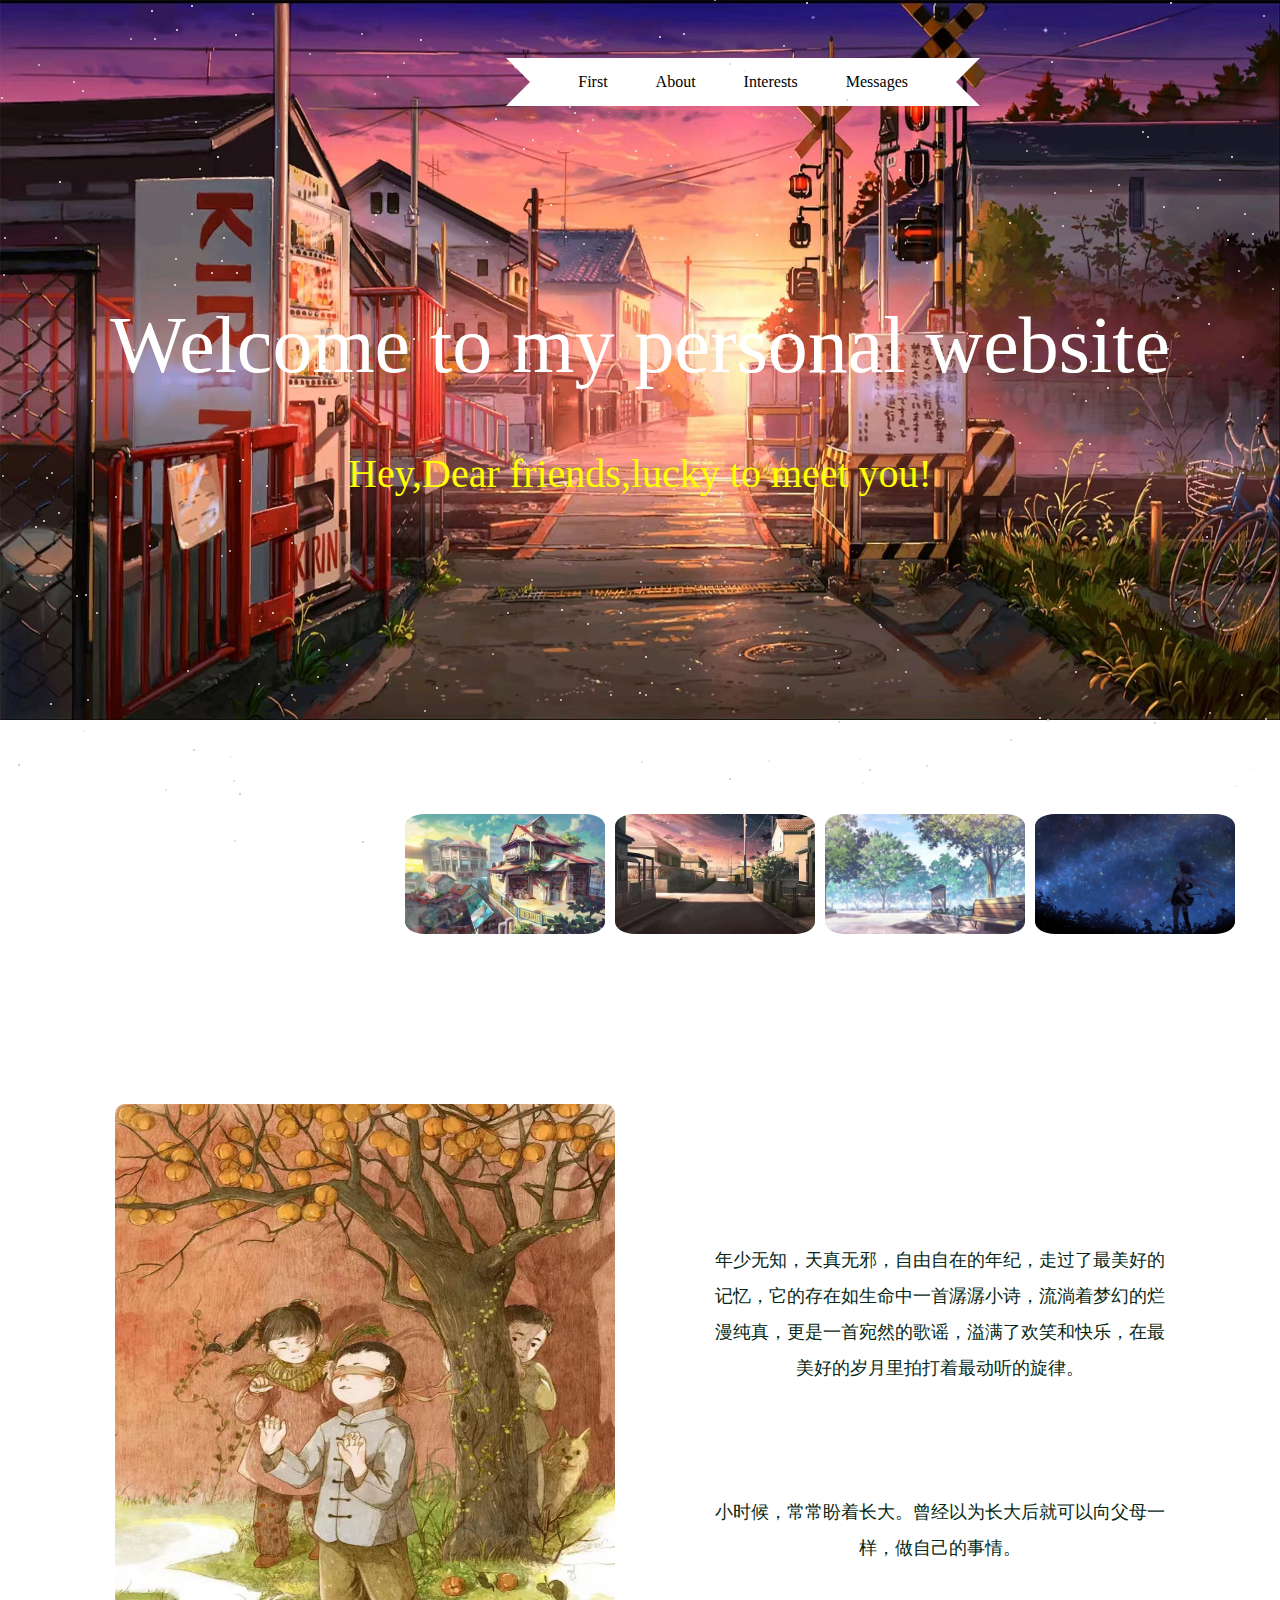
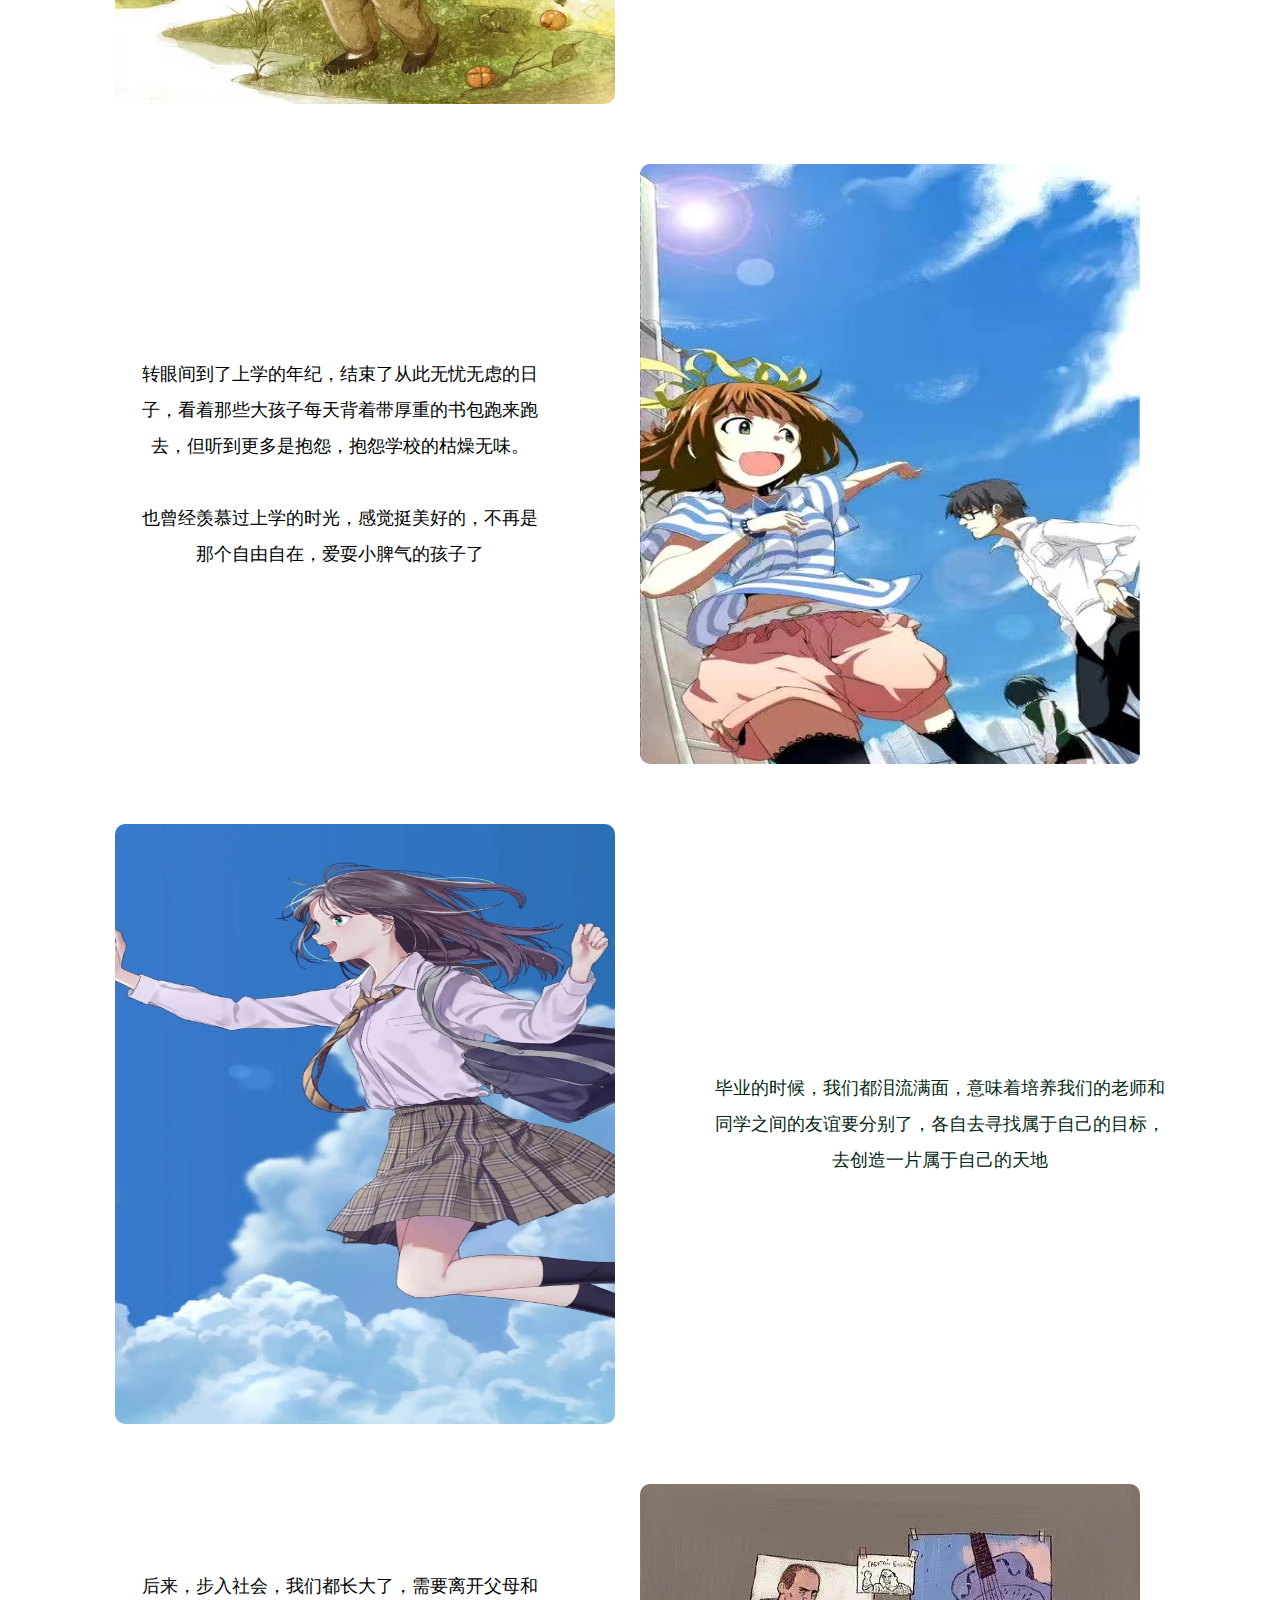
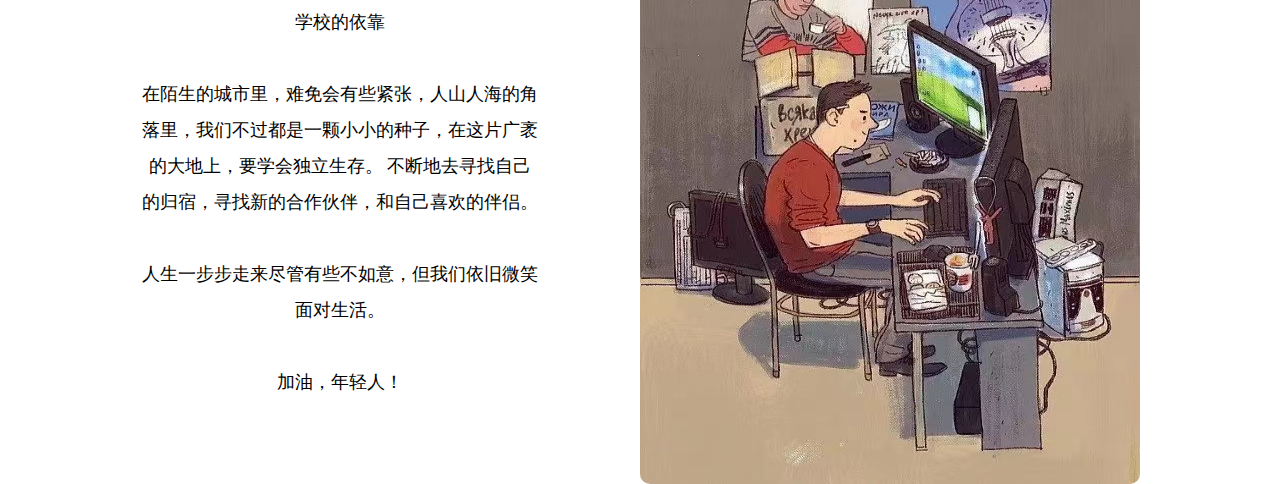
==== index.html @ cfc730e9 "Add files via upload" ====
<!DOCTYPE html>
<head>
    <title></title>
    <link rel="stylesheet" href="css/index.css">
</head>
<body>
    <div class="home">
        <div class="content">
            <div class="stars"></div>
            <img class="bgc" src="picture/20230530131914.jpg" width="100%" alt="">
            <h3 class="title">Welcome to my personal website</h3>
            <h3 class="titles">Hey,Dear friends,lucky to meet you!</h3>
            <img class="icon" src="picture/20230530132121.jpg" alt="">
            <div class='ribbon'>
                <a href='./index.html'><span>First</span></a>
                <a href='./about.html'><span>About</span></a>
                <a href='./hobbies.html'><span>Interests</span></a>
		    <a href='./message.html'><span>Messages</span></a>
            </div>

        </div>
        <div class="icons">
            <div class="icons_items">
                <img class="icons_items_imgs" src="picture/20230530131941.jpg" alt="">
                <span></span>
            </div>
            <div class="icons_items">
                <img class="icons_items_imgs" src="picture/20230530132030.jpg" alt="">
                <span></span>
            </div>
            <div class="icons_items">
                <img class="icons_items_imgs" src="picture/20230530131930.jpg" alt="">
                <span></span>
            </div>
            <div class="icons_items">
                <img  class="icons_items_imgs" src="picture/20230530132153.jpg" alt="">
                <span></span>
            </div>
        </div>
        <div class="introduce">
            <div class="introduce_item">
                <img class="introduce_item_img" src="picture/20230530135242.jpg" alt="">
                <span class="introduce_item_title">
                    年少无知，天真无邪，自由自在的年纪，走过了最美好的记忆，它的存在如生命中一首潺潺小诗，流淌着梦幻的烂漫纯真，更是一首宛然的歌谣，溢满了欢笑和快乐，在最美好的岁月里拍打着最动听的旋律。<br><br>
                    <br><br>
                  小时候，常常盼着长大。曾经以为长大后就可以向父母一样，做自己的事情。  
                </span>
              
            </div>
            <div class="introduce_item">

                <span class="introduce_item_titles">转眼间到了上学的年纪，结束了从此无忧无虑的日子，看着那些大孩子每天背着带厚重的书包跑来跑去，但听到更多是抱怨，抱怨学校的枯燥无味。
                    <br><br>也曾经羡慕过上学的时光，感觉挺美好的，不再是那个自由自在，爱耍小脾气的孩子了
                </span>
                <img class="introduce_item_img" src="picture/20230530135217.jpg" alt="">
            </div>
            <div class="introduce_item">
                <img class="introduce_item_img" src="picture/20230530135231.jpg" alt="">
                <span class="introduce_item_title">毕业的时候，我们都泪流满面，意味着培养我们的老师和同学之间的友谊要分别了，各自去寻找属于自己的目标，去创造一片属于自己的天地</span>
            </div>
            <div class="introduce_item">
                <span class="introduce_item_titles">后来，步入社会，我们都长大了，需要离开父母和学校的依靠<br><br>
 					在陌生的城市里，难免会有些紧张，人山人海的角落里，我们不过都是一颗小小的种子，在这片广袤的大地上，要学会独立生存。
					不断地去寻找自己的归宿，寻找新的合作伙伴，和自己喜欢的伴侣。<br><br>人生一步步走来尽管有些不如意，但我们依旧微笑面对生活。<br><br>加油，年轻人！

                    
                </span>
                <img class="introduce_item_img" src="picture/20230530145506.jpg" alt="">
            </div>
        </div>
        <!-- <audio autoplay="autoplay" id="audio" loop="loop">
                <source src="./video/music.mp3" type="audio/MP3">
               
        </audio>
        <img class="music_img" src="" alt="picture/20230530132121.jpg"> -->
    </div>

</body>
<!-- <script>
    let mucics = document.getElementById('audio')
    document.body.addEventListener('mousemove', function() {
        setTimeout(() => {
            mucics.play();
        }, 2000);
    }, false);
</script> -->

</html>
---- css/index.css ----
* {
    margin: 0;
    padding: 0
}

.home {
    height: 100%;
    overflow: hidden;
}

.content {
    perspective: 340px;
    width: 100%;
    position: relative;
}

h1 {
    color: white;
    text-align: center;
}

span {
    display: block;
    text-align: center;
}

.stars {
    position: absolute;
    top: 50%;
    left: 50%;
    width: 2px;
    height: 2px;
    z-index: 999;
    border-radius: 50%;
    box-shadow: -447px 387px #c4c4c4, -401px 118px #fafafa, -109px 217px #d9d9d9, -680px -436px #e3e3e3, 514px 360px #cccccc, -708px 298px #e8e8e8, -696px -270px #ededed, 116px -128px #f7f7f7, 179px 35px white, -404px -90px whitesmoke, -331px -309px #c4c4c4, -363px -24px #d1d1d1, 277px 416px #fafafa, -145px -244px whitesmoke, 123px 62px #d4d4d4, -407px 418px #d9d9d9, 535px 237px #d9d9d9, -466px -78px #f7f7f7, 257px 287px #dedede, 327px -398px #e0e0e0, -602px -38px #c2c2c2, 128px 398px #e6e6e6, 274px -446px #d1d1d1, -602px -298px #c7c7c7, 526px -5px #c4c4c4, -90px -158px #fcfcfc, 5px 294px whitesmoke, -633px 229px #c4c4c4, -475px 427px #dedede, 586px -453px #f2f2f2, 180px -432px #c7c7c7, -637px -88px #cfcfcf, -453px 308px #d6d6d6, -111px 1px #d9d9d9, 573px -450px #ededed, 198px 300px #d6d6d6, -355px 166px #dedede, -715px 13px #e3e3e3, 262px -104px #d1d1d1, 147px 325px #dbdbdb, 1px 399px #dbdbdb, 286px -100px white, 43px -329px #e8e8e8, 617px 55px #d9d9d9, -168px -392px #cccccc, 84px 219px #c9c9c9, 507px -226px #d9d9d9, -327px -70px #e6e6e6, 386px -212px #c4c4c4, -717px 4px #cfcfcf, 502px -231px #e3e3e3, 302px 56px #ededed, 649px 341px #c7c7c7, 569px 350px #c9c9c9, 516px -31px #e6e6e6, 689px 447px #c2c2c2, 591px -206px #fafafa, 422px -137px #e6e6e6, -510px -324px #cccccc, -649px 287px #c2c2c2, -194px -48px #f7f7f7, -279px -329px #d1d1d1, -406px 478px #dbdbdb, -735px -87px #c9c9c9, 30px -197px #dedede, -564px 233px #e6e6e6, -486px -324px #ededed, -54px -7px #ededed, -441px -194px #e3e3e3, -133px -95px #e0e0e0, -722px -73px #d6d6d6, 595px 423px #ededed, 568px -39px #ededed, 370px 377px #d1d1d1, -419px -102px #fcfcfc, -450px 109px #c4c4c4, -57px -119px #d1d1d1, -582px 150px #e6e6e6, 206px -263px #cfcfcf, 582px -461px #c9c9c9, -268px -141px #d9d9d9, -148px 291px #c7c7c7, 254px -179px #c9c9c9, 725px 424px #f0f0f0, 391px -150px #ebebeb, 89px -299px #d4d4d4, 170px 1px #c9c9c9, 243px 209px #c7c7c7, 27px 460px #c9c9c9, -465px -380px #d4d4d4, 530px -360px whitesmoke, -626px 53px #e0e0e0, 706px 218px #d9d9d9, 40px -82px #cccccc, -5px -212px #e6e6e6, -742px 33px #ebebeb, -714px 478px #e0e0e0, -585px -125px #cccccc, -216px 348px #cfcfcf, 601px 332px #ededed, 344px -88px #c4c4c4, 659px -22px #d1d1d1, -411px 188px #d6d6d6, -423px -206px #fcfcfc, -359px -136px #cfcfcf, 612px 406px whitesmoke, 725px 96px whitesmoke, 363px -446px white, -204px 325px #c9c9c9, 740px 176px #fafafa, -489px -352px white, -638px 64px #dbdbdb, 537px -65px #dbdbdb, 151px -32px #ebebeb, 681px 212px #fcfcfc, 604px -149px #e6e6e6, -542px -398px #c4c4c4, -707px 66px whitesmoke, -381px 258px #cfcfcf, -30px 332px #d6d6d6, 512px -381px #c9c9c9, 195px 288px #cccccc, -278px 479px #c7c7c7, 27px -208px #d6d6d6, -288px 15px white, -680px 248px #dedede, 433px 31px #c9c9c9, 150px -206px #d4d4d4, -79px 247px white, -594px 115px #e0e0e0, 99px 292px #e0e0e0, 673px -269px #dedede, -257px -64px #d1d1d1, 449px 81px #f2f2f2, 18px -99px #d1d1d1, -694px 415px #f7f7f7, 240px 264px #e0e0e0, 450px -172px white, 383px 7px #e8e8e8, 338px -73px #c9c9c9, 291px -19px #ebebeb, 659px 137px #d1d1d1, 602px -6px #fcfcfc, 554px 249px #ebebeb, 625px 356px #d9d9d9, 579px -183px #d6d6d6, -20px 250px white, -401px 431px #c4c4c4, -645px -232px #cccccc, -265px -148px white, 553px 258px #d1d1d1, 166px -360px #ebebeb, 719px 51px #ededed, 612px -129px #ebebeb, -465px -104px #f2f2f2, -154px -121px #d9d9d9, -1px 330px #f2f2f2, -666px 248px #f7f7f7, -720px 264px #ededed, 148px -365px #e6e6e6, -388px -349px #c4c4c4, 128px -88px #e3e3e3, -683px -274px #fafafa, -341px 41px #c9c9c9, -59px -471px #f0f0f0, -3px -427px #c2c2c2, 418px 167px #d6d6d6, 343px 247px #c7c7c7, 623px -347px #d1d1d1, 716px -217px white, 243px -409px whitesmoke, -75px -126px #d6d6d6, -730px -91px #c9c9c9, -210px -397px #cfcfcf, -349px 180px #c9c9c9, -567px -281px #e0e0e0, -460px 381px #fcfcfc, -310px -22px #ededed, 450px -1px #dbdbdb, -405px -328px #e3e3e3, 5px 332px #d6d6d6, -294px 302px #fcfcfc, -398px 97px whitesmoke, -696px 325px #cfcfcf, -589px 110px #d6d6d6, 353px -411px #dbdbdb, -697px -318px #ebebeb, -114px -72px #f0f0f0, 259px -193px #fcfcfc, 60px 26px #e6e6e6, -63px -232px white, 205px -372px #f7f7f7, -464px -333px #f2f2f2, -374px 123px white, -377px -386px #c7c7c7, -80px 337px #cccccc, 478px -178px #dbdbdb, 222px 420px #ebebeb, -707px 99px #c4c4c4, 716px -132px #fafafa, -253px -286px #e3e3e3, 646px 178px #f0f0f0, 201px 24px #d1d1d1, 178px -58px #c7c7c7, -557px 368px #ededed, 0px 219px #d9d9d9, -266px -269px #cccccc, 242px -197px #c9c9c9, -419px 193px #c2c2c2, -47px 91px #c7c7c7, -109px 75px #c2c2c2, -146px -453px #d6d6d6, 671px -350px #f2f2f2, 421px -91px #d9d9d9, 738px 19px #ededed, -316px -155px #dedede, 419px 244px #fcfcfc, -278px -418px #d6d6d6, -581px -181px #fcfcfc, 139px 264px #d9d9d9, 691px -11px #ebebeb, -622px 402px #c2c2c2, 219px 396px #f0f0f0, -149px -423px white, -716px -78px #d9d9d9, -590px 341px #e6e6e6, -208px 79px #d6d6d6, -227px -24px #f7f7f7, 239px 262px #d1d1d1, 740px 443px #f7f7f7, 509px 134px #d6d6d6, -555px 232px #e8e8e8, -67px -427px #cfcfcf, -368px 250px #f7f7f7, 715px -415px #fafafa, 411px -301px #f0f0f0, -322px 287px #d9d9d9, -429px -90px #f2f2f2, -327px -387px #f0f0f0, -491px 183px #c2c2c2, -133px 250px #d4d4d4, 538px 139px #e3e3e3, -417px -125px #f0f0f0, 653px -351px #e6e6e6, -549px 38px #d4d4d4, 602px 110px whitesmoke, 415px 105px #e0e0e0, -733px -371px #cfcfcf, 286px 403px #d4d4d4, 11px 320px #c4c4c4, -597px 158px whitesmoke, 716px -350px whitesmoke, 321px 67px #fafafa, -237px -300px #cfcfcf, 74px 152px #c9c9c9, 587px -123px #fcfcfc, 699px -332px whitesmoke, 399px 355px #f7f7f7, -323px 314px #dbdbdb, 89px 416px #c7c7c7, 445px 38px #e3e3e3, 572px 122px #c4c4c4, -258px 372px white, 49px 306px #d9d9d9, 437px -35px #dedede, 566px 174px #f2f2f2, 732px -299px whitesmoke, -410px 394px #ededed, 131px -415px white, 19px -326px #e8e8e8, -700px -188px #d1d1d1, 96px -1px #e0e0e0, -328px -396px #f0f0f0, -117px -214px #fcfcfc, -53px 261px #ebebeb, 80px 134px #d6d6d6, -364px -216px white, -636px -125px #dbdbdb, -639px -265px #e3e3e3, 208px 98px #c7c7c7, 172px 467px #e0e0e0, 435px 309px #e3e3e3, 194px -259px #f0f0f0, 209px -186px #c9c9c9, -312px 418px #fafafa, 229px 407px #c9c9c9, -449px -357px #fafafa, 674px 121px #e8e8e8, 608px -429px #ebebeb, -431px -428px #cfcfcf, 105px 462px #e3e3e3, -179px -372px #e3e3e3, 143px -317px #d6d6d6, -449px -149px #fafafa, -544px 250px #dedede, -220px -323px whitesmoke, 658px 8px whitesmoke, -656px -244px #e8e8e8, 347px 11px whitesmoke, 694px -230px #f7f7f7, -317px 1px #c4c4c4, 28px 23px #fcfcfc, -382px 321px #dbdbdb, 632px -74px #c4c4c4, 154px -245px #c2c2c2, -553px 337px #d6d6d6, -48px -243px #d1d1d1, 92px -391px #cccccc, -71px -256px #cfcfcf, -372px 57px #d9d9d9, 369px -140px #fcfcfc, 675px 81px #c2c2c2, -663px 254px #cccccc, 703px -203px #ededed, 74px -363px #c2c2c2, 643px -458px #d1d1d1, 198px 359px #cccccc, 265px 309px #d4d4d4, -353px -368px #e8e8e8, -465px 439px whitesmoke, 693px 360px #c9c9c9, 634px -397px #d1d1d1, 467px 25px whitesmoke, -558px -272px #e6e6e6, 671px 69px #dbdbdb, 407px 357px #cfcfcf, 379px 80px white, 10px -203px #c9c9c9, 104px -292px #f0f0f0, -667px -29px #d1d1d1, 557px -155px #e6e6e6, -505px 115px #cfcfcf, -605px 164px #f2f2f2, -108px -223px #e0e0e0, 523px -156px #ebebeb, 691px 230px white, -507px -13px #d1d1d1, -349px 332px #dedede, 520px 266px whitesmoke, -66px -250px #e6e6e6, -496px -449px #ebebeb, 414px -170px #dedede, -649px 230px #ebebeb, 598px -92px #c7c7c7, -638px 113px #c2c2c2, 151px 363px #f7f7f7, -445px -241px #f0f0f0, 527px -14px #dedede, 203px -61px #cfcfcf, -716px -284px #ebebeb, -525px 134px #c2c2c2;
    animation: fly 15s linear infinite;
    transform-style: preserve-3d;
}

.stars:before,
.stars:after {
    content: "";
    position: absolute;
    width: inherit;
    height: inherit;
    box-shadow: inherit;
}

.stars:before {
    transform: translateZ(-300px);
    opacity: .6;
}

.stars:after {
    transform: translateZ(-600px);
    opacity: .4;
}

@keyframes fly {
    from {
        transform: translateZ(0px);
        opacity: .6;
    }
    to {
        transform: translateZ(200px);
        opacity: .8;
    }
}

.title {
    position: absolute;
    display: flex;
    justify-content: center;
    left: 0;
    right: 0;
    top: 300px;
    margin: auto;
    bottom: 0;
    color: #fff;
    font-size: 80px;
    font-weight: 500;
}

.titles {
    position: absolute;
    display: flex;
    justify-content: center;
    left: 0;
    right: 0;
    top: 450px;
    margin: auto;
    bottom: 0;
    color: #ff0;
    font-size: 40px;
    font-weight: 500;
}

.icon {
    width: 15px;
    height: 15px;
    padding: 5px;
    border: 2px solid #fff;
    border-radius: 100%;
    position: absolute;
    bottom: 50px;
    animation: downs 2s linear infinite;
}

@keyframes downs {
    from {
        transform: translatey(0px);
        opacity: .6;
    }
    to {
        transform: translatey(30px);
        opacity: .8;
    }
}

.ribbon {
    display: flex;
    justify-content: center;
    position: absolute;
    right: 300px;
    top: 50px;
    margin: auto;
}

.ribbon:after,
.ribbon:before {
    margin-top: 0.5em;
    content: "";
    display: flex;
    ;
    border: 1.5em solid #fff;
}

.ribbon:after {
    border-right-color: transparent;
}

.ribbon:before {
    border-left-color: transparent;
}

.ribbon a:link,
.ribbon a:visited {
    color: #000;
    text-decoration: none;
    height: 3.5em;
    overflow: hidden;
}

.ribbon span {
    background: #fff;
    display: inline-block;
    line-height: 3em;
    padding: 0 1.5em;
    margin-top: 0.5em;
    position: relative;
    -webkit-transition: background-color 0.2s, margin-top 0.2s;
    /* Saf3.2+, Chrome */
    -moz-transition: background-color 0.2s, margin-top 0.2s;
    /* FF4+ */
    -ms-transition: background-color 0.2s, margin-top 0.2s;
    /* IE10 */
    -o-transition: background-color 0.2s, margin-top 0.2s;
    /* Opera 10.5+ */
    transition: background-color 0.2s, margin-top 0.2s;
}

.ribbon a:hover span {
    background: #FFD204;
    margin-top: 0;
}

.ribbon span:before {
    content: "";
    position: absolute;
    top: 3em;
    left: 0;
    border-right: 0.5em solid #9B8651;
    border-bottom: 0.5em solid #fff;
}

.ribbon span:after {
    content: "";
    position: absolute;
    top: 3em;
    right: 0;
    border-left: 0.5em solid #9B8651;
    border-bottom: 0.5em solid #fff;
}

.introduce {
    display: flex;
    flex-direction: column;
}

.introduce_item {
    display: flex;
    justify-content: center;
    margin-top: 60px;
}

.introduce_item_img {
    width: 500px;
    height: 600px;
    border-radius: 10px;

}

.introduce_item_title {
    color: rgb(5, 39, 20);
    width: 450px;
    font-size: 18px;
    line-height: 36px;
    align-self: center;
    padding-left: 100px;
}

.introduce_item_titles {
    width: 400px;
    font-size: 18px;
    line-height: 36px;
    align-self: center;
    padding-right: 100px;
}

audio {
    position: fixed;
    bottom: 50px;
    right: 0;
}

.music_img {
    position: fixed;
    bottom: 50px;
    right: 50px;
    width: 40px;
    height: 30px;
    animation: muscis 5s linear infinite;
}

@keyframes muscis {
    from {
        transform: rotate (0deg);
        opacity: .6;
    }
    to {
        transform: rotate(360deg);
        opacity: .8;
    }
}

.icons {
    display: flex;
    justify-content: space-between;
    padding: 10px 400px;
    box-sizing: border-box;
    overflow: hidden;
}

.icons_items {
    display: flex;
    flex-direction: column;
    font-size: 20px;
    margin-top: 80px;
    margin-left: 5px;
    margin-right: 5px;
    width: 200px;
    height: 220px;
    
}

.icons_items_imgs {
    border-radius: 10%;
    width: 200px;
    height: 120px;
    margin-bottom: 30px;
}
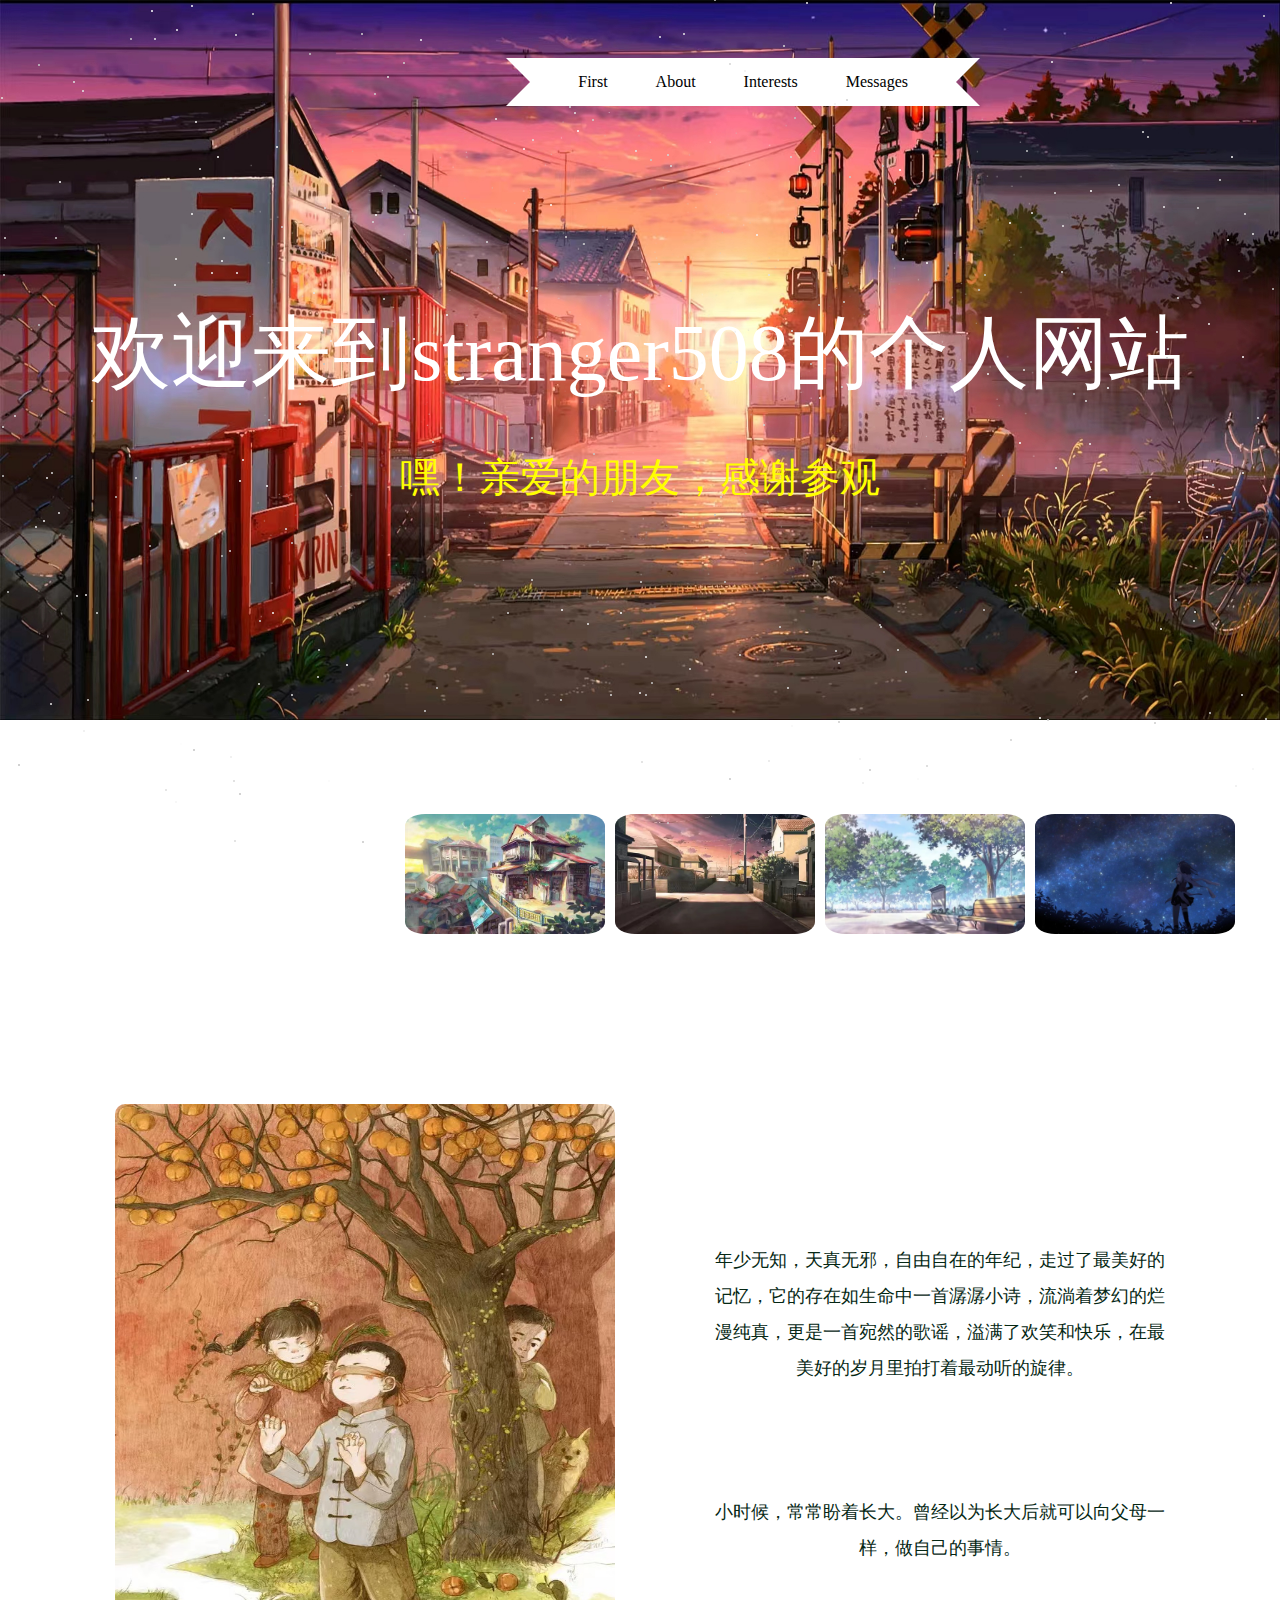
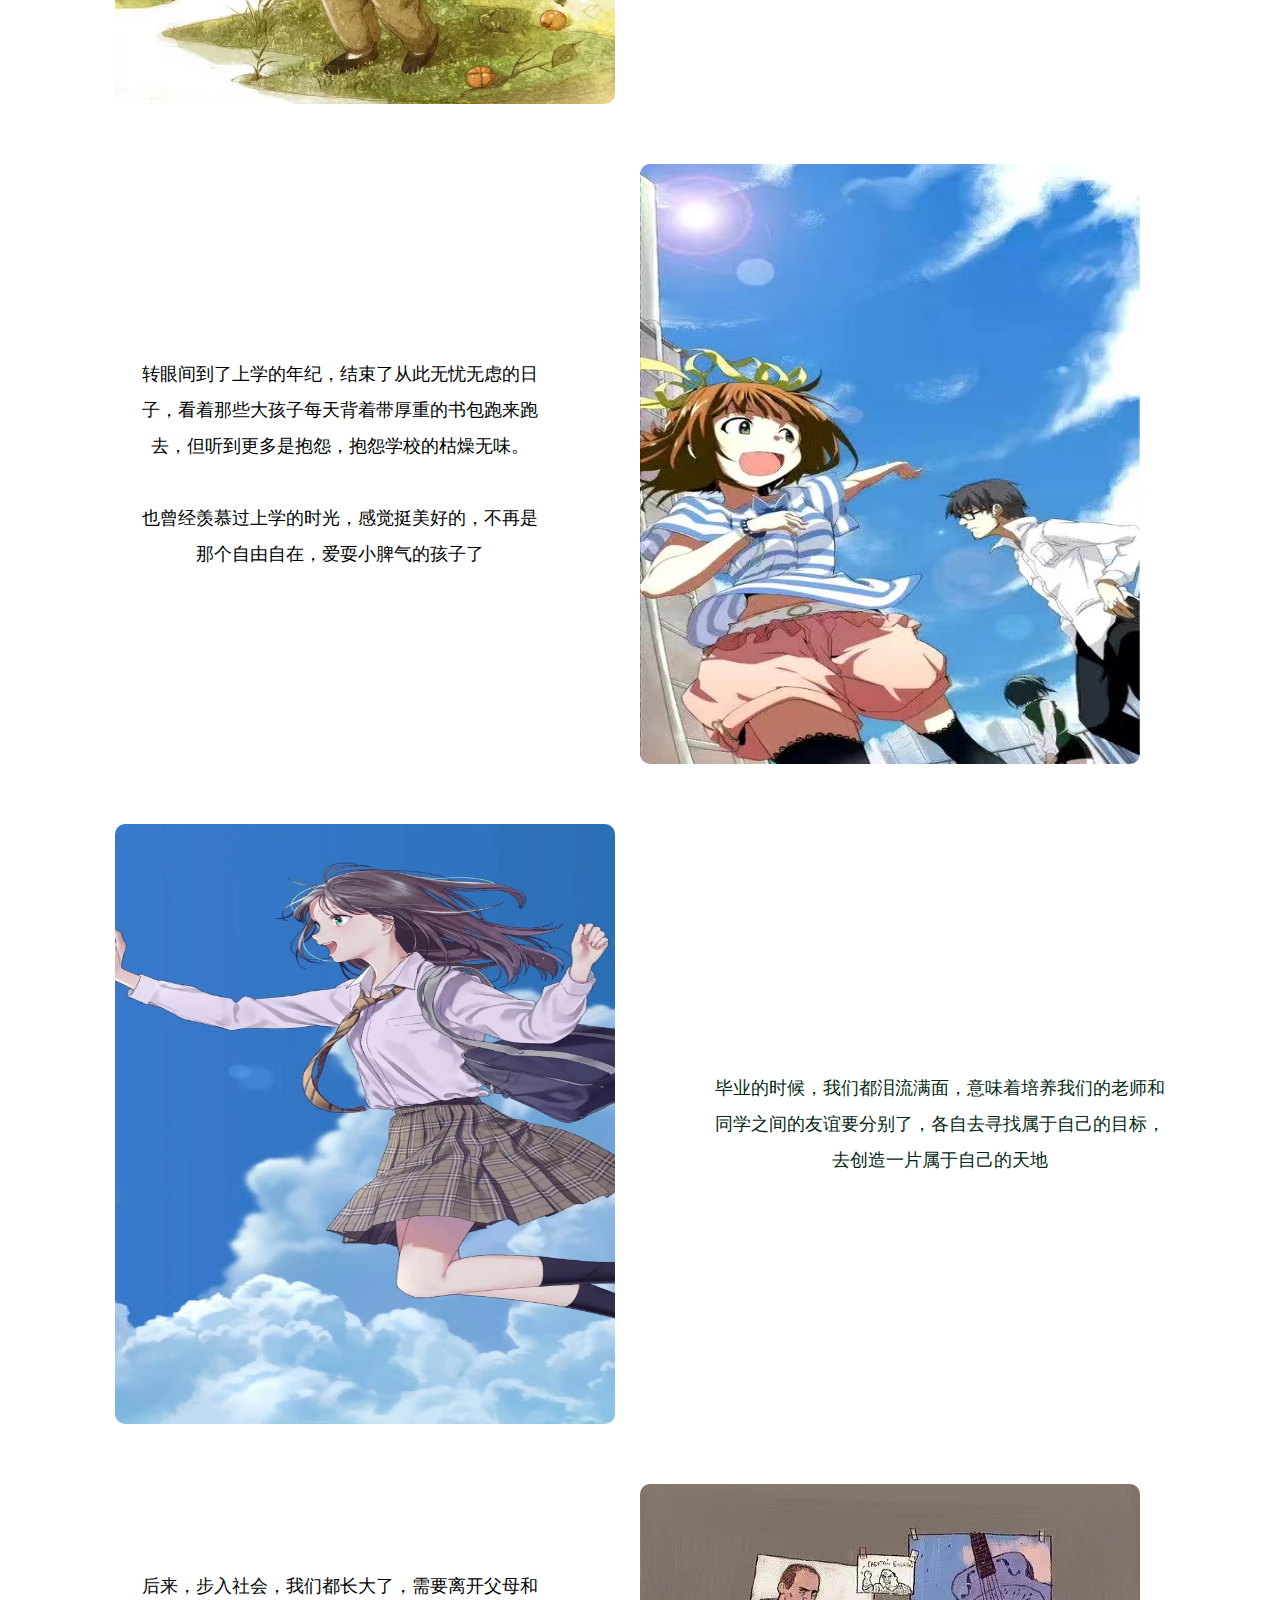
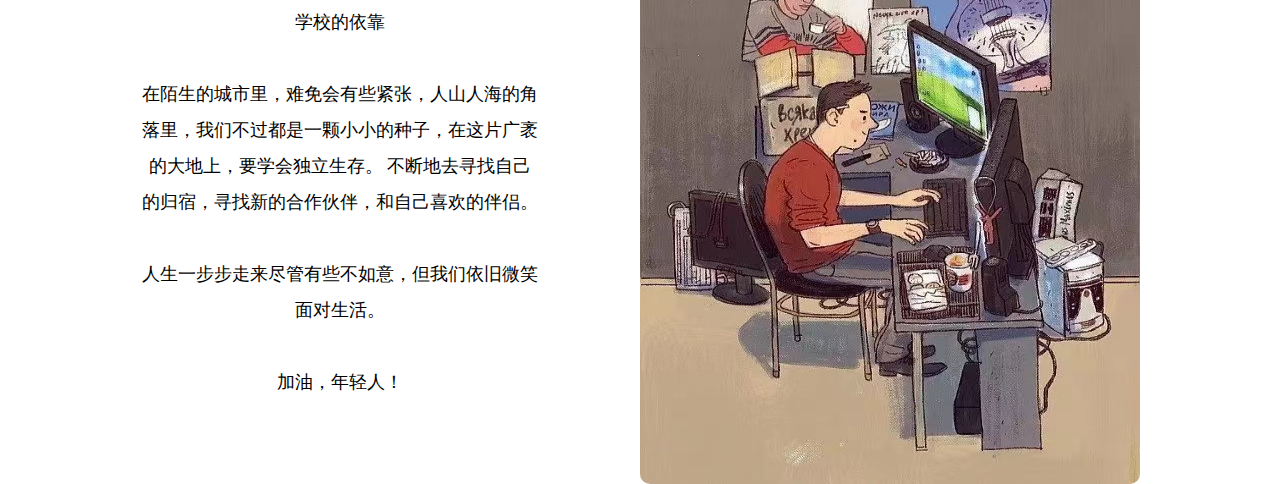
==== commit 1abac6ef: "更新 index.html" ====
--- a/index.html
+++ b/index.html
@@ -8,8 +8,8 @@
         <div class="content">
             <div class="stars"></div>
             <img class="bgc" src="picture/20230530131914.jpg" width="100%" alt="">
-            <h3 class="title">Welcome to my personal website</h3>
-            <h3 class="titles">Hey,Dear friends,lucky to meet you!</h3>
+            <h3 class="title">欢迎来到stranger508的个人网站</h3>
+            <h3 class="titles">嘿！亲爱的朋友，感谢参观</h3>
             <img class="icon" src="picture/20230530132121.jpg" alt="">
             <div class='ribbon'>
                 <a href='./index.html'><span>First</span></a>
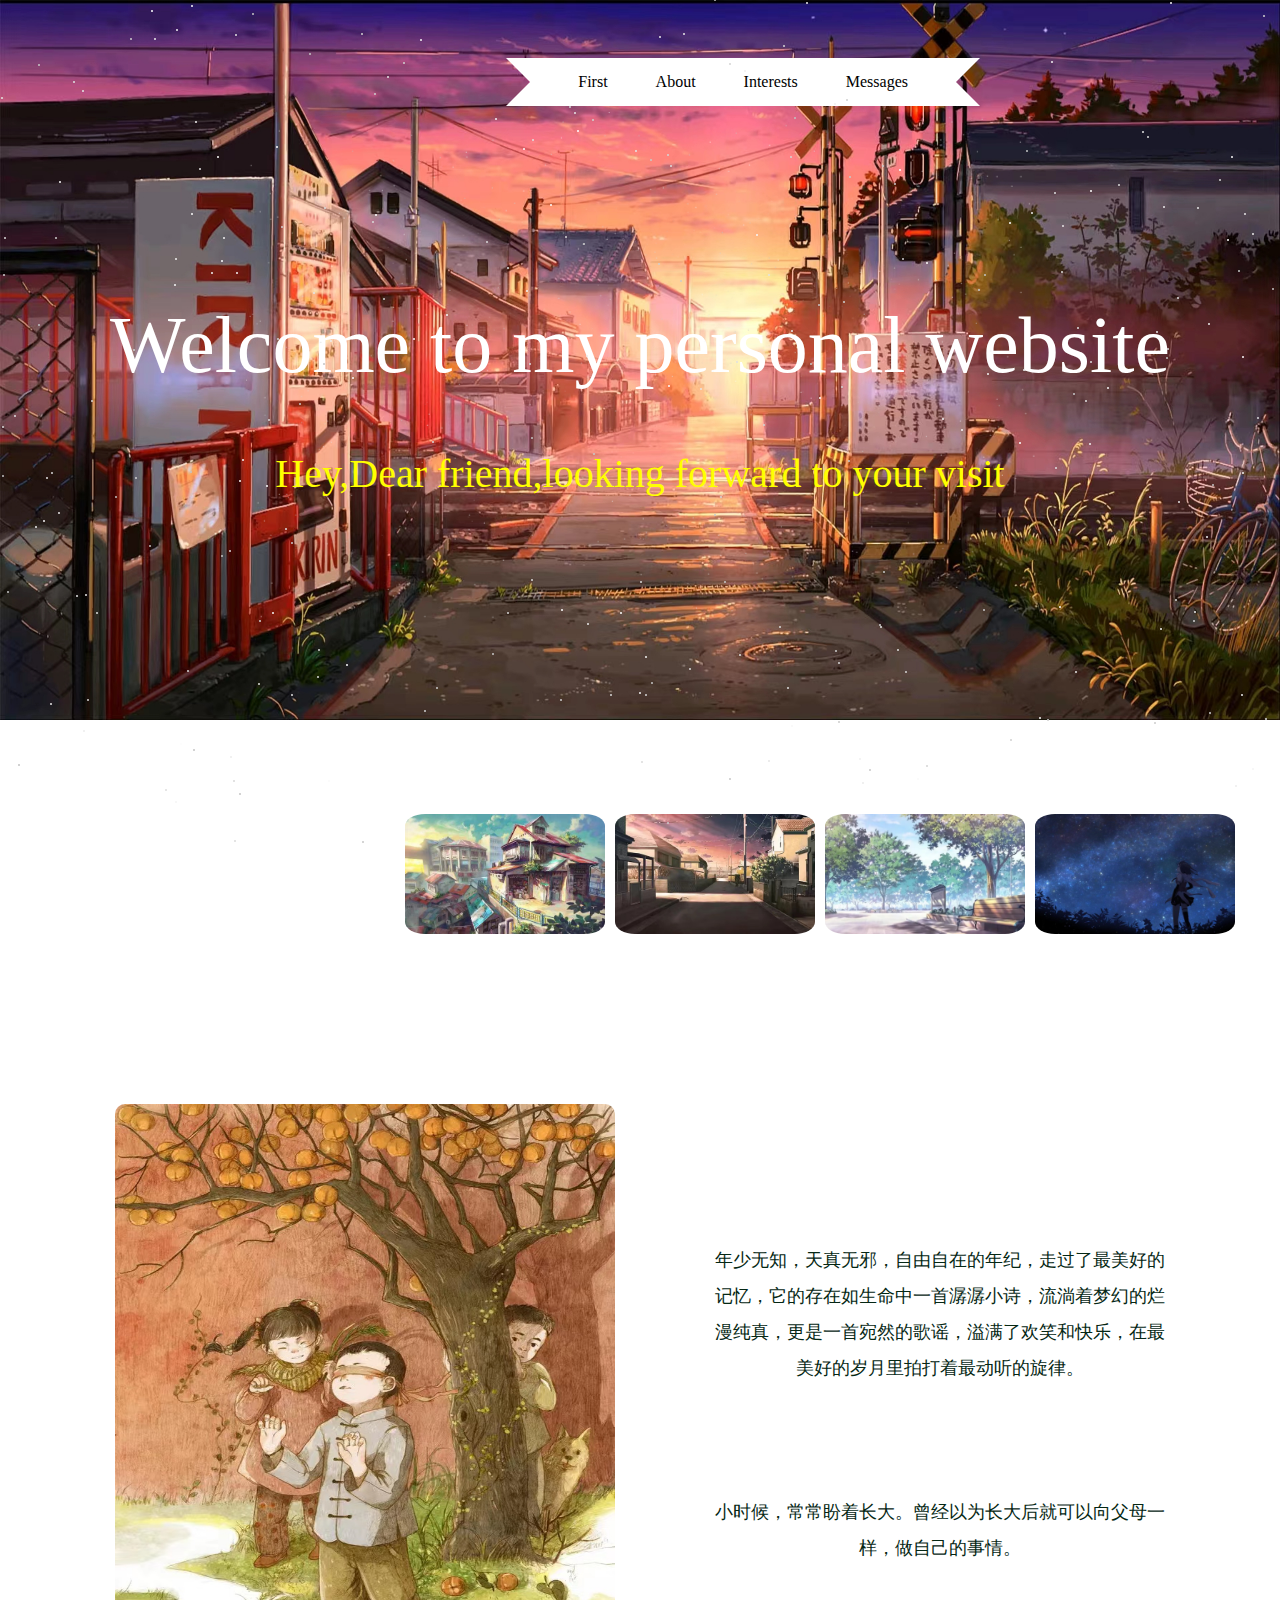
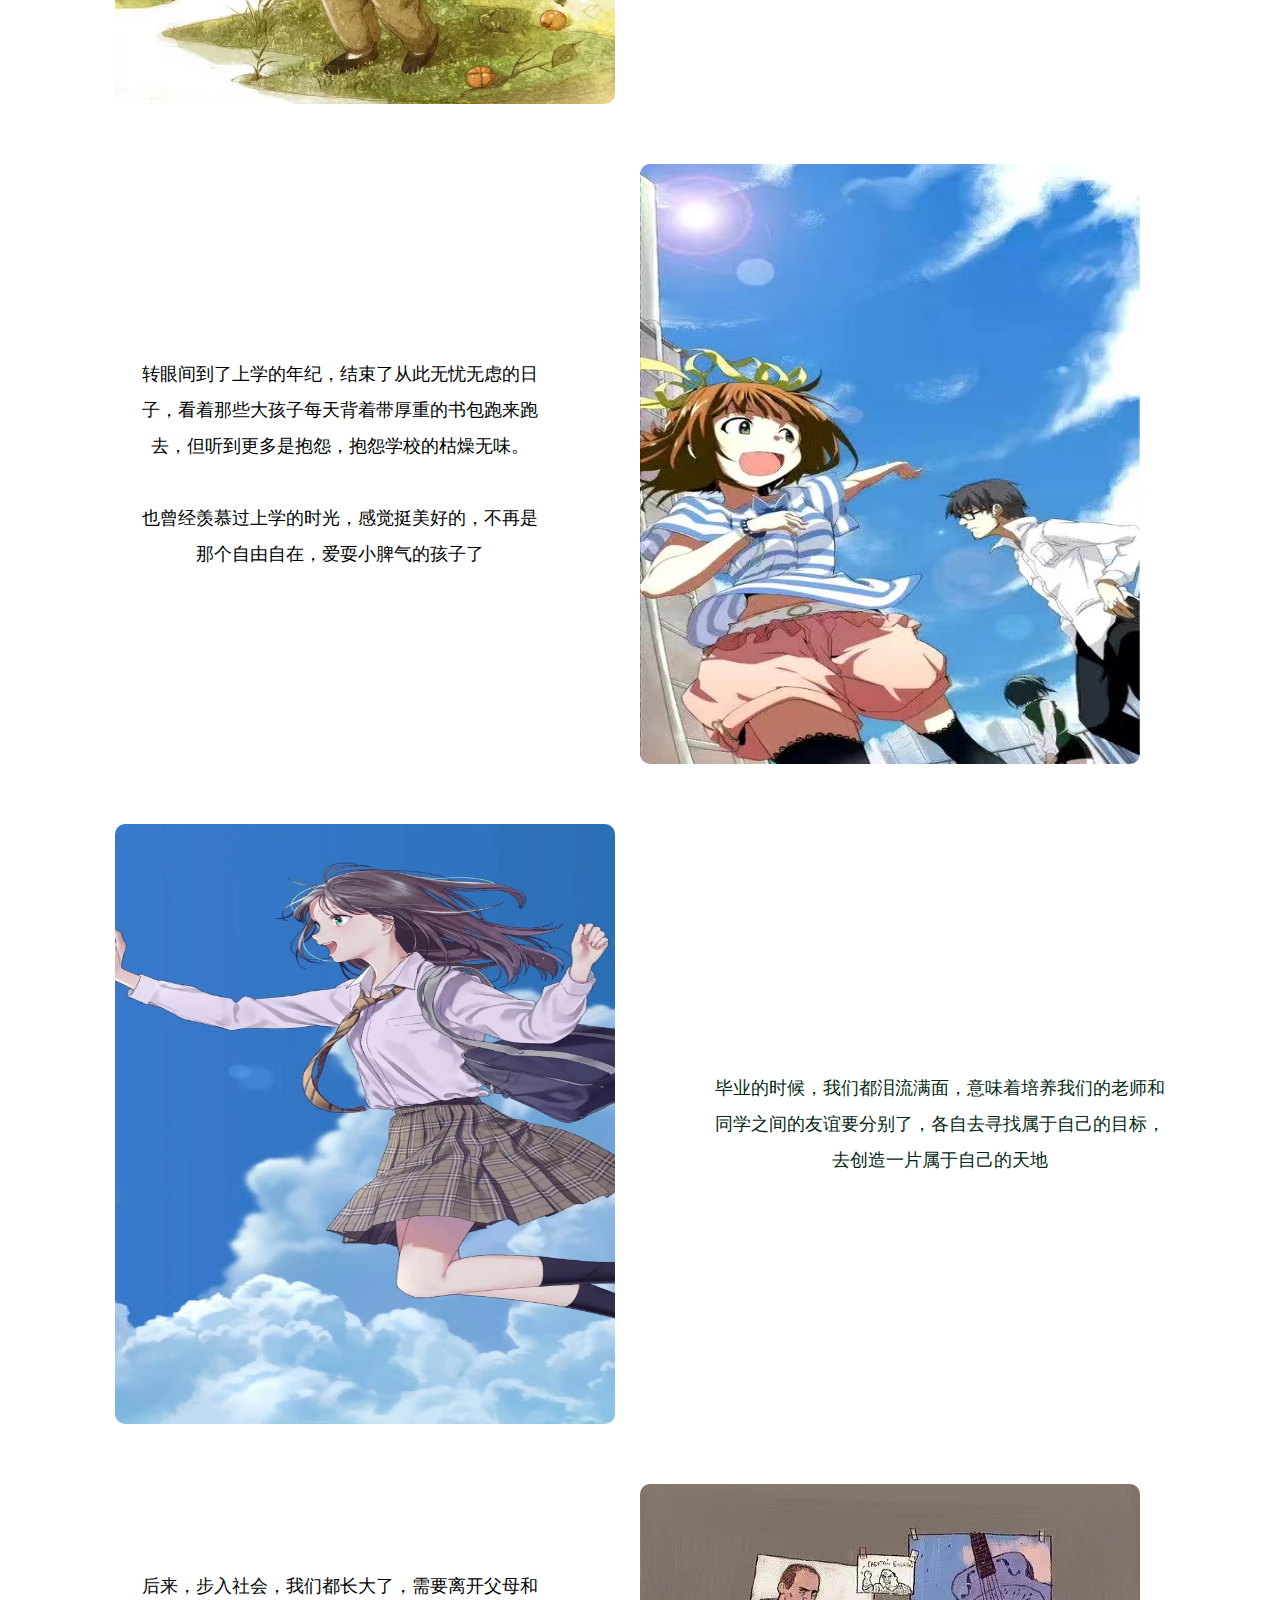
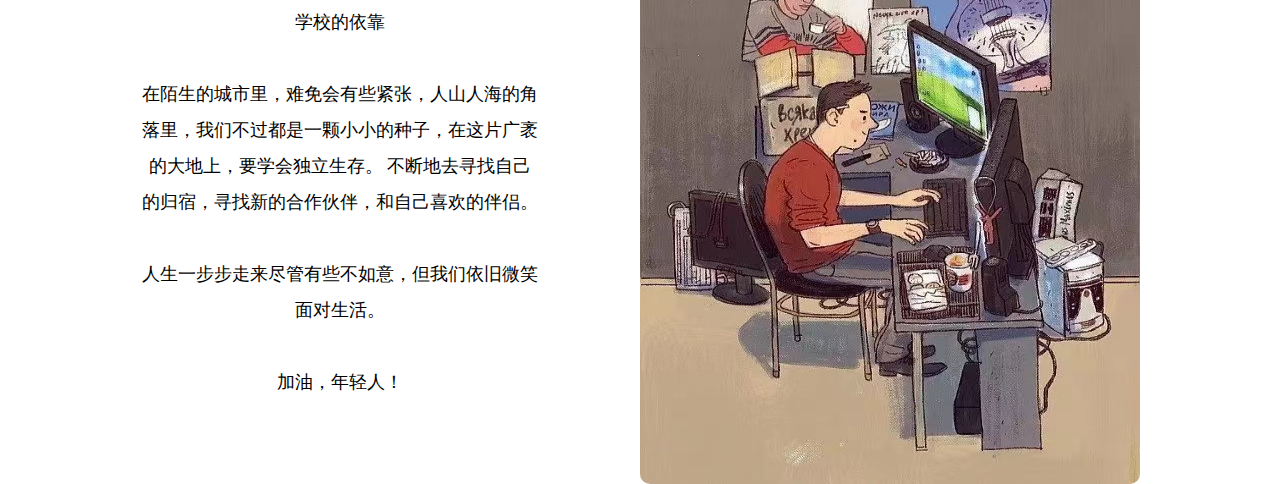
==== commit 0de9a074: "Update index.html" ====
--- a/index.html
+++ b/index.html
@@ -8,8 +8,8 @@
         <div class="content">
             <div class="stars"></div>
             <img class="bgc" src="picture/20230530131914.jpg" width="100%" alt="">
-            <h3 class="title">欢迎来到stranger508的个人网站</h3>
-            <h3 class="titles">嘿！亲爱的朋友，感谢参观</h3>
+            <h3 class="title">Welcome to my personal website</h3>
+            <h3 class="titles">Hey,Dear friend,looking forward to your visit</h3>
             <img class="icon" src="picture/20230530132121.jpg" alt="">
             <div class='ribbon'>
                 <a href='./index.html'><span>First</span></a>
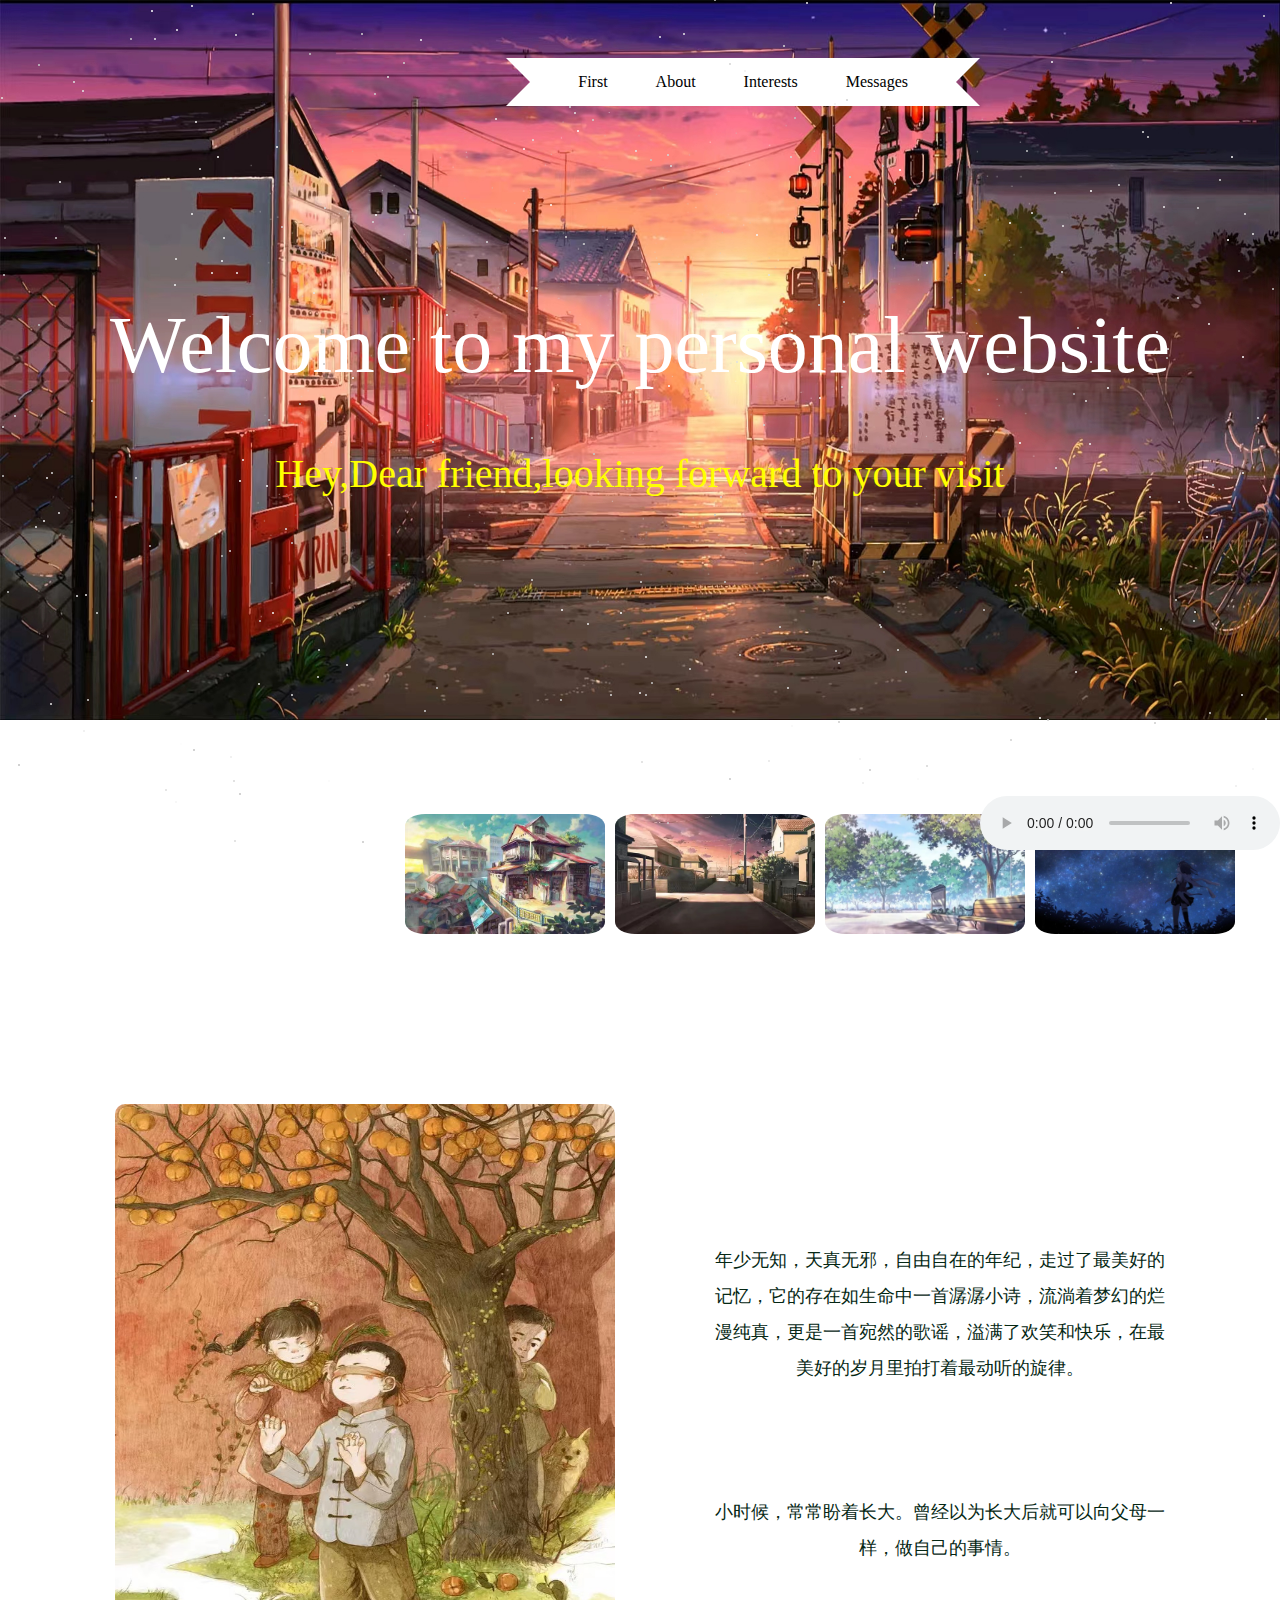
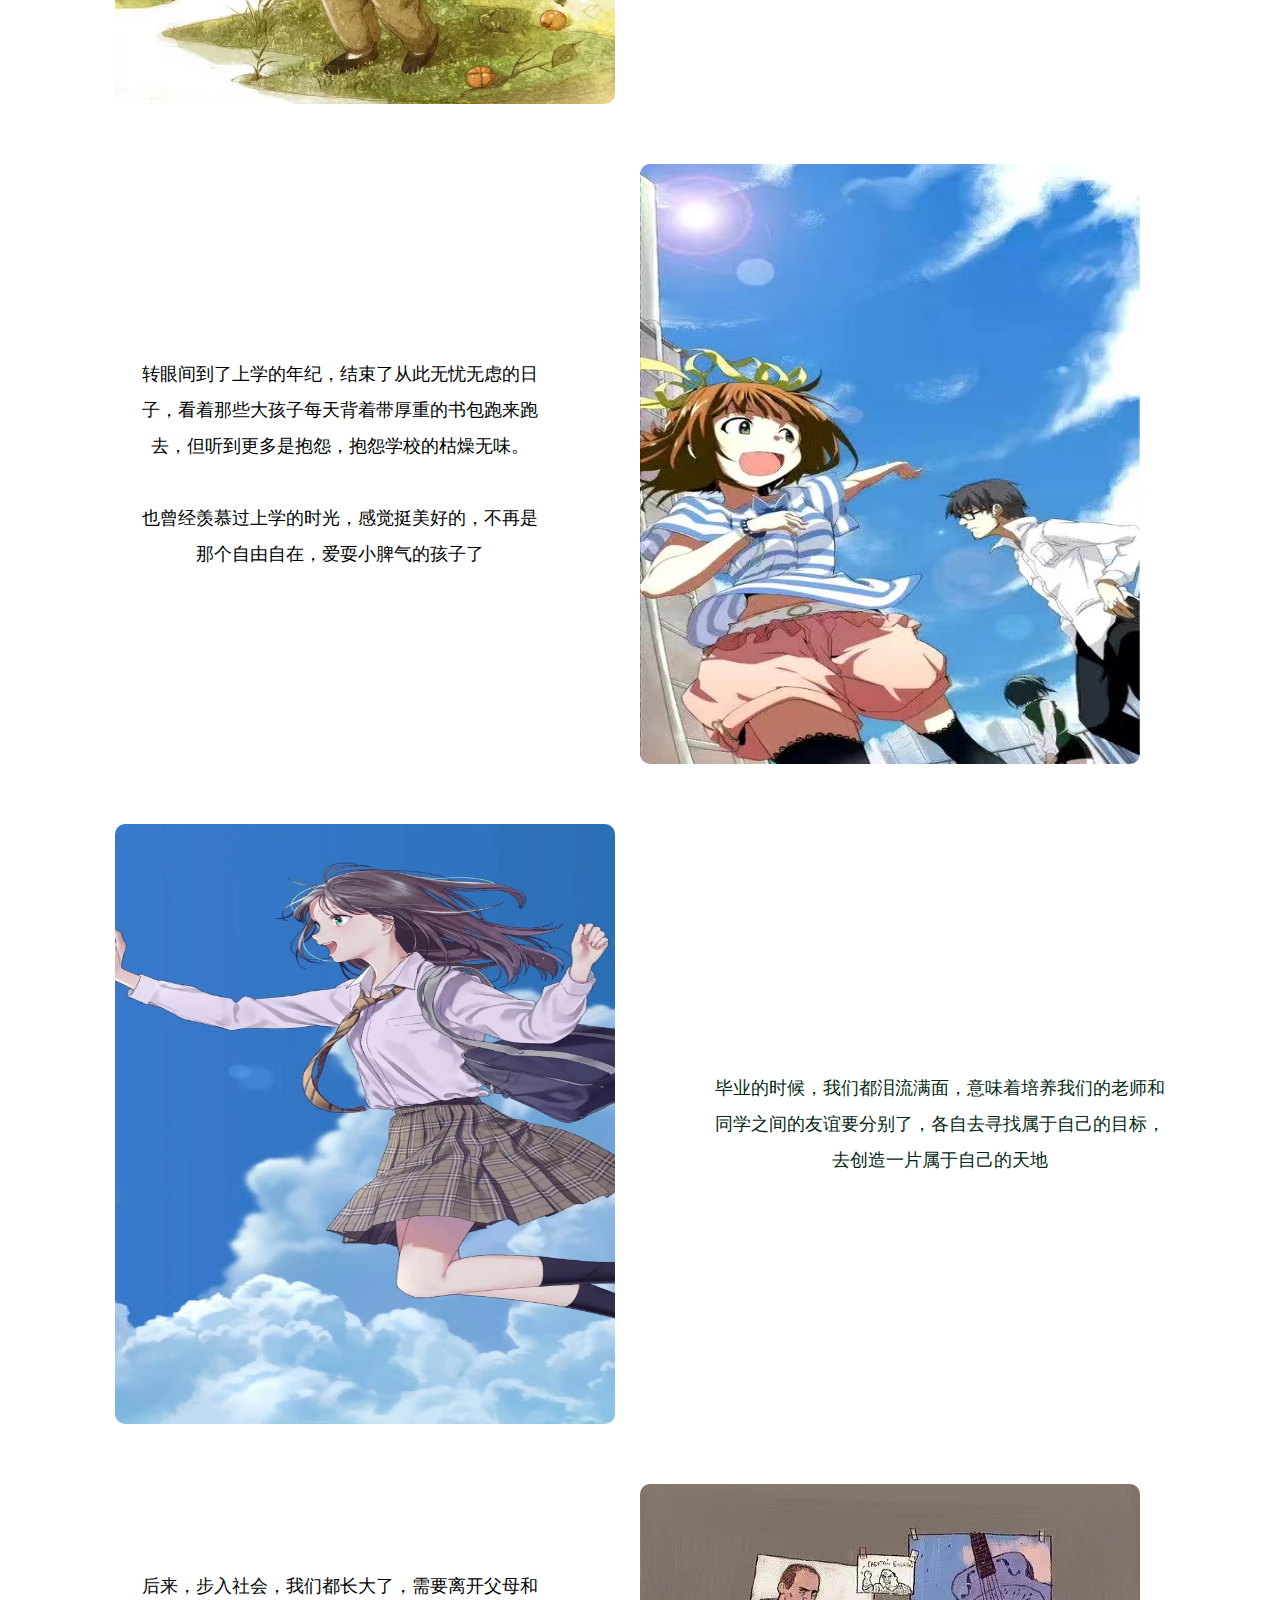
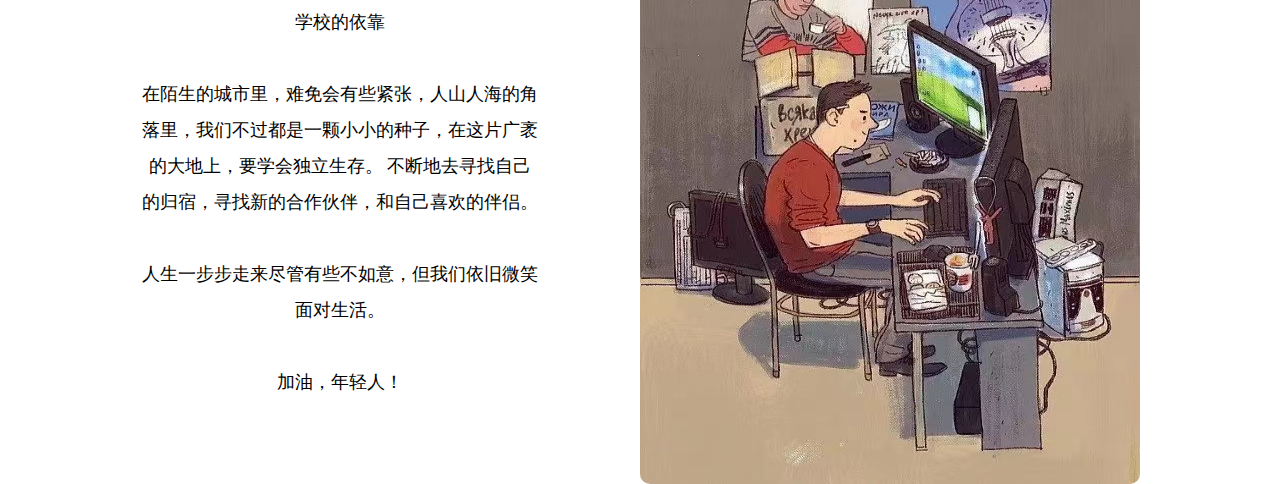
==== commit b60b69e8: "Update index.html" ====
--- a/index.html
+++ b/index.html
@@ -2,6 +2,7 @@
 <head>
     <title></title>
     <link rel="stylesheet" href="css/index.css">
+    <audio src="music/背景音乐.mp3" id="dd" autoplay="autoplay" controls="controls" loop="loop"></audio>
 </head>
 <body>
     <div class="home">
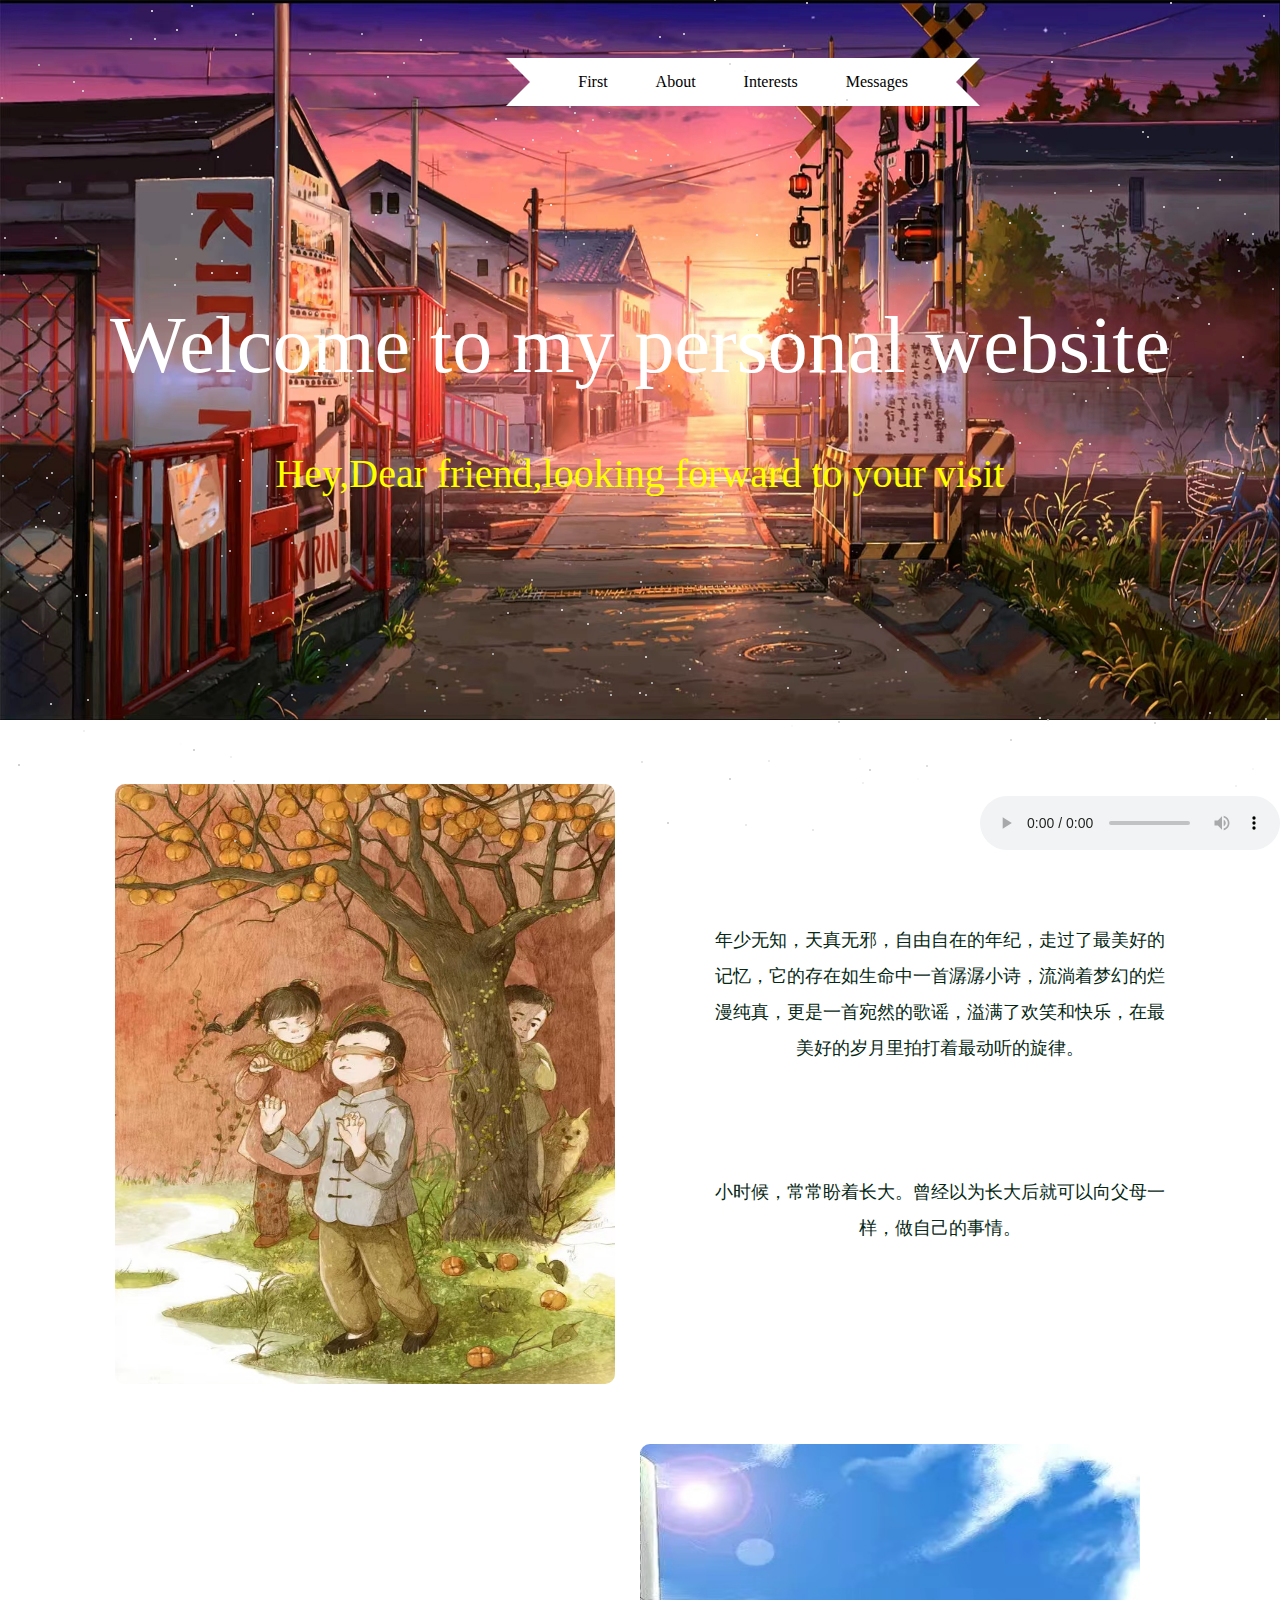
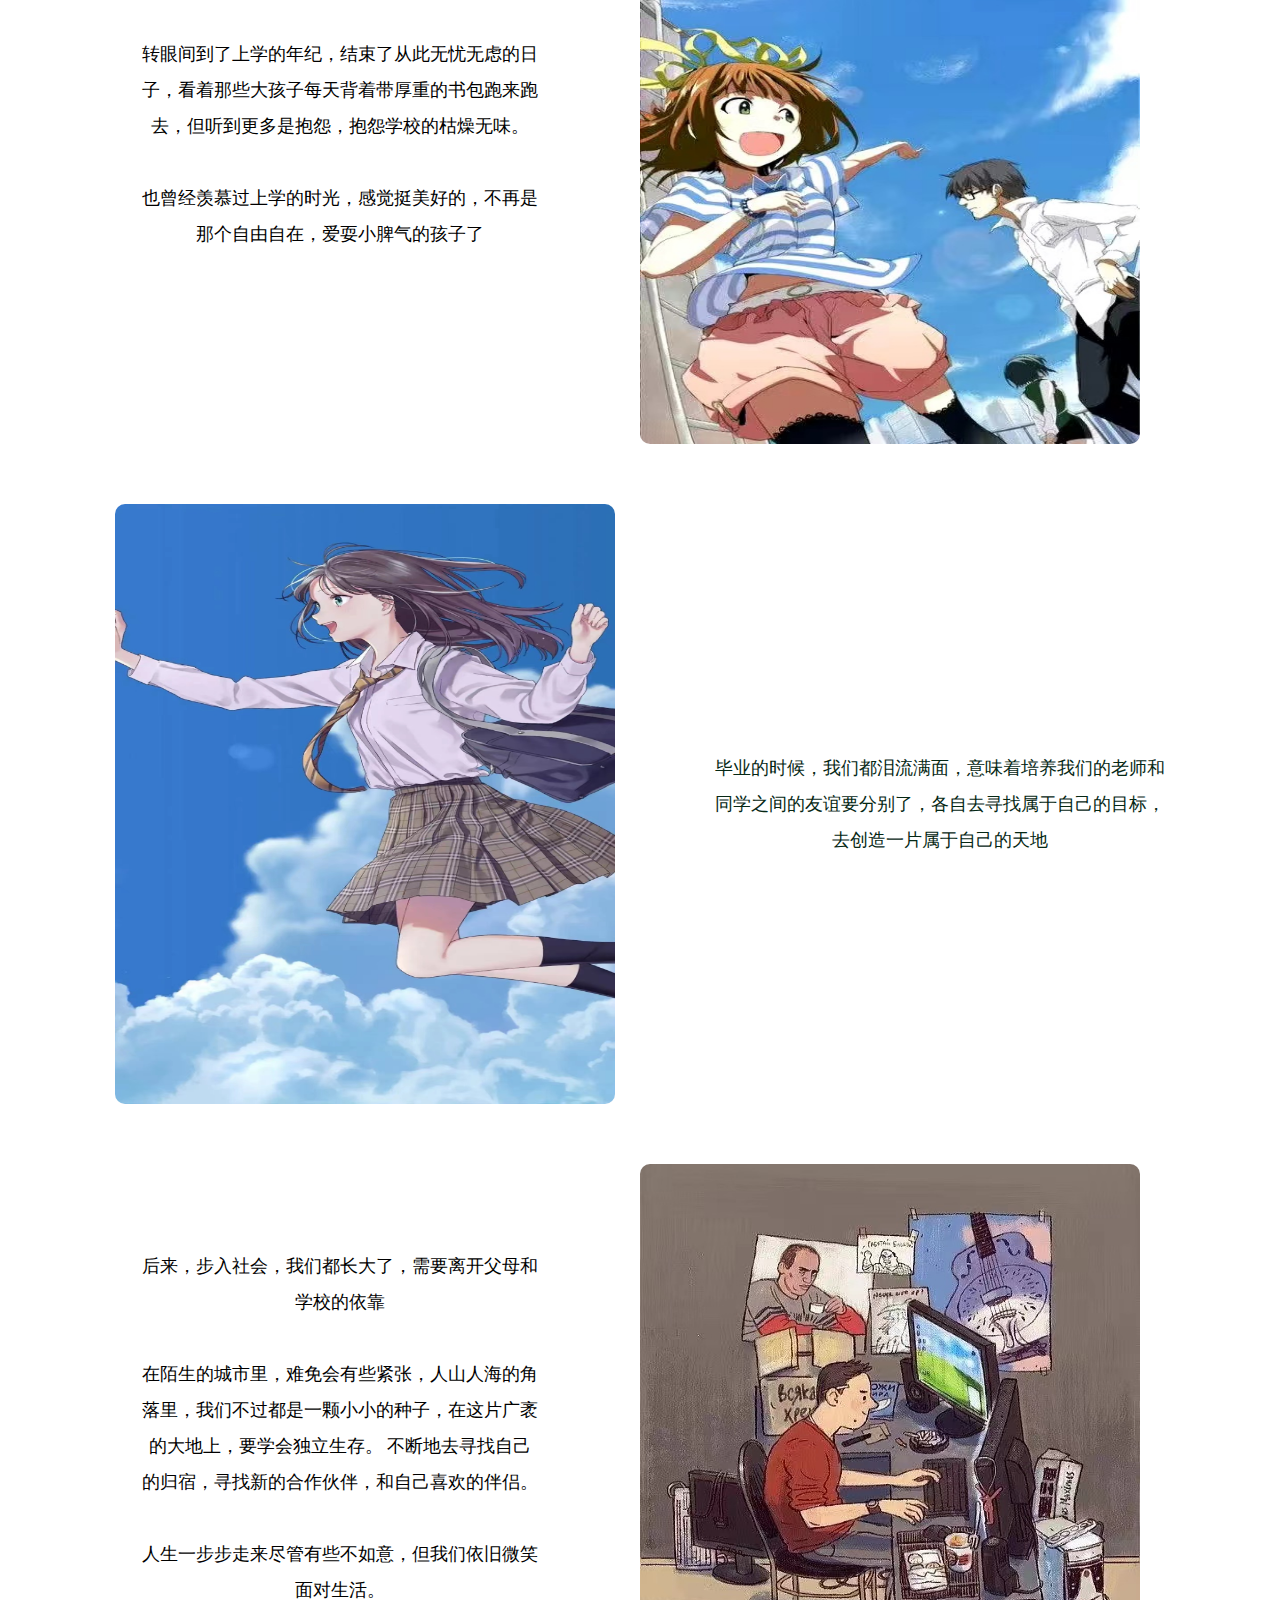
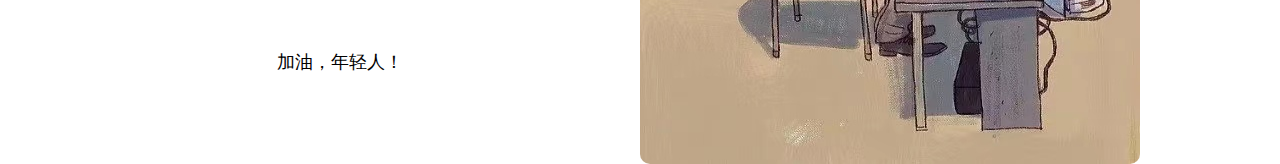
==== commit 8cb6fec1: "Update index.html" ====
--- a/index.html
+++ b/index.html
@@ -19,24 +19,6 @@
 		    <a href='./message.html'><span>Messages</span></a>
             </div>
 
-        </div>
-        <div class="icons">
-            <div class="icons_items">
-                <img class="icons_items_imgs" src="picture/20230530131941.jpg" alt="">
-                <span></span>
-            </div>
-            <div class="icons_items">
-                <img class="icons_items_imgs" src="picture/20230530132030.jpg" alt="">
-                <span></span>
-            </div>
-            <div class="icons_items">
-                <img class="icons_items_imgs" src="picture/20230530131930.jpg" alt="">
-                <span></span>
-            </div>
-            <div class="icons_items">
-                <img  class="icons_items_imgs" src="picture/20230530132153.jpg" alt="">
-                <span></span>
-            </div>
         </div>
         <div class="introduce">
             <div class="introduce_item">
--- a/css/index.css
+++ b/css/index.css
@@ -252,30 +252,3 @@
         opacity: .8;
     }
 }
-
-.icons {
-    display: flex;
-    justify-content: space-between;
-    padding: 10px 400px;
-    box-sizing: border-box;
-    overflow: hidden;
-}
-
-.icons_items {
-    display: flex;
-    flex-direction: column;
-    font-size: 20px;
-    margin-top: 80px;
-    margin-left: 5px;
-    margin-right: 5px;
-    width: 200px;
-    height: 220px;
-    
-}
-
-.icons_items_imgs {
-    border-radius: 10%;
-    width: 200px;
-    height: 120px;
-    margin-bottom: 30px;
-}
